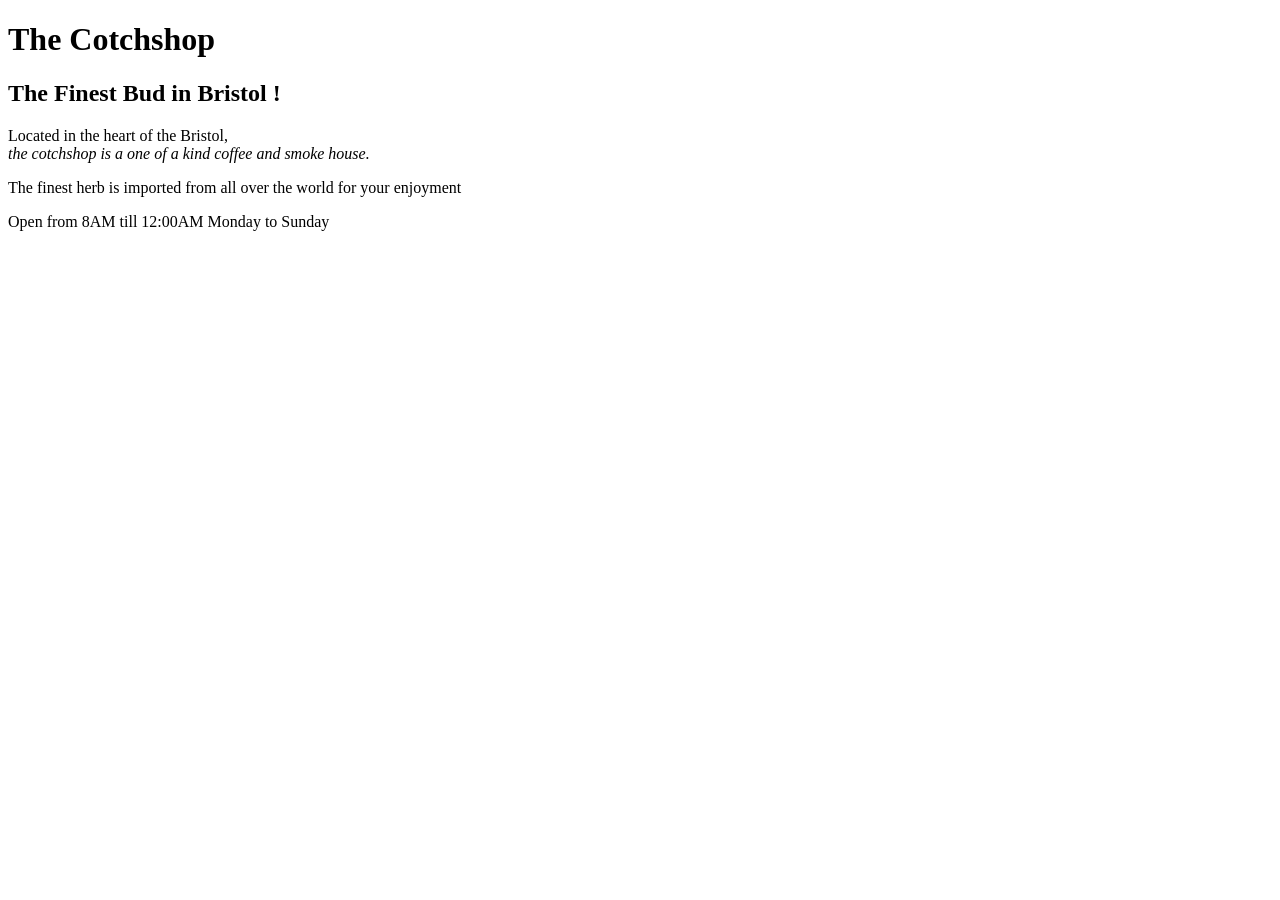
==== html/index.html @ 374856d7 "Create index.html" ====
<!DOCTYPE html>
<html>




<head>
    <title>The Cotchshop</title>
        <meta charset="UTF=8">
            <meta name="description" content="The website for the reputable Cotchsop. Located in the heart of Bristol.">
                <meta name="author" content="Mike Oram">
                    <meta name="viewport" content="width=device-width, initial-scale=1.0">


</head>




<body>
    <h1>The Cotchshop</h1>
    <h2>The Finest Bud in Bristol !</h2>

    <P>Located in the heart of the Bristol,<br><em>the cotchshop is a one of a kind coffee and smoke house.</em> </P>
    <P>The finest herb is imported from all over the world for your enjoyment</P>
    <P>Open from 8AM till 12:00AM Monday to Sunday</P>

</body>
























</html>
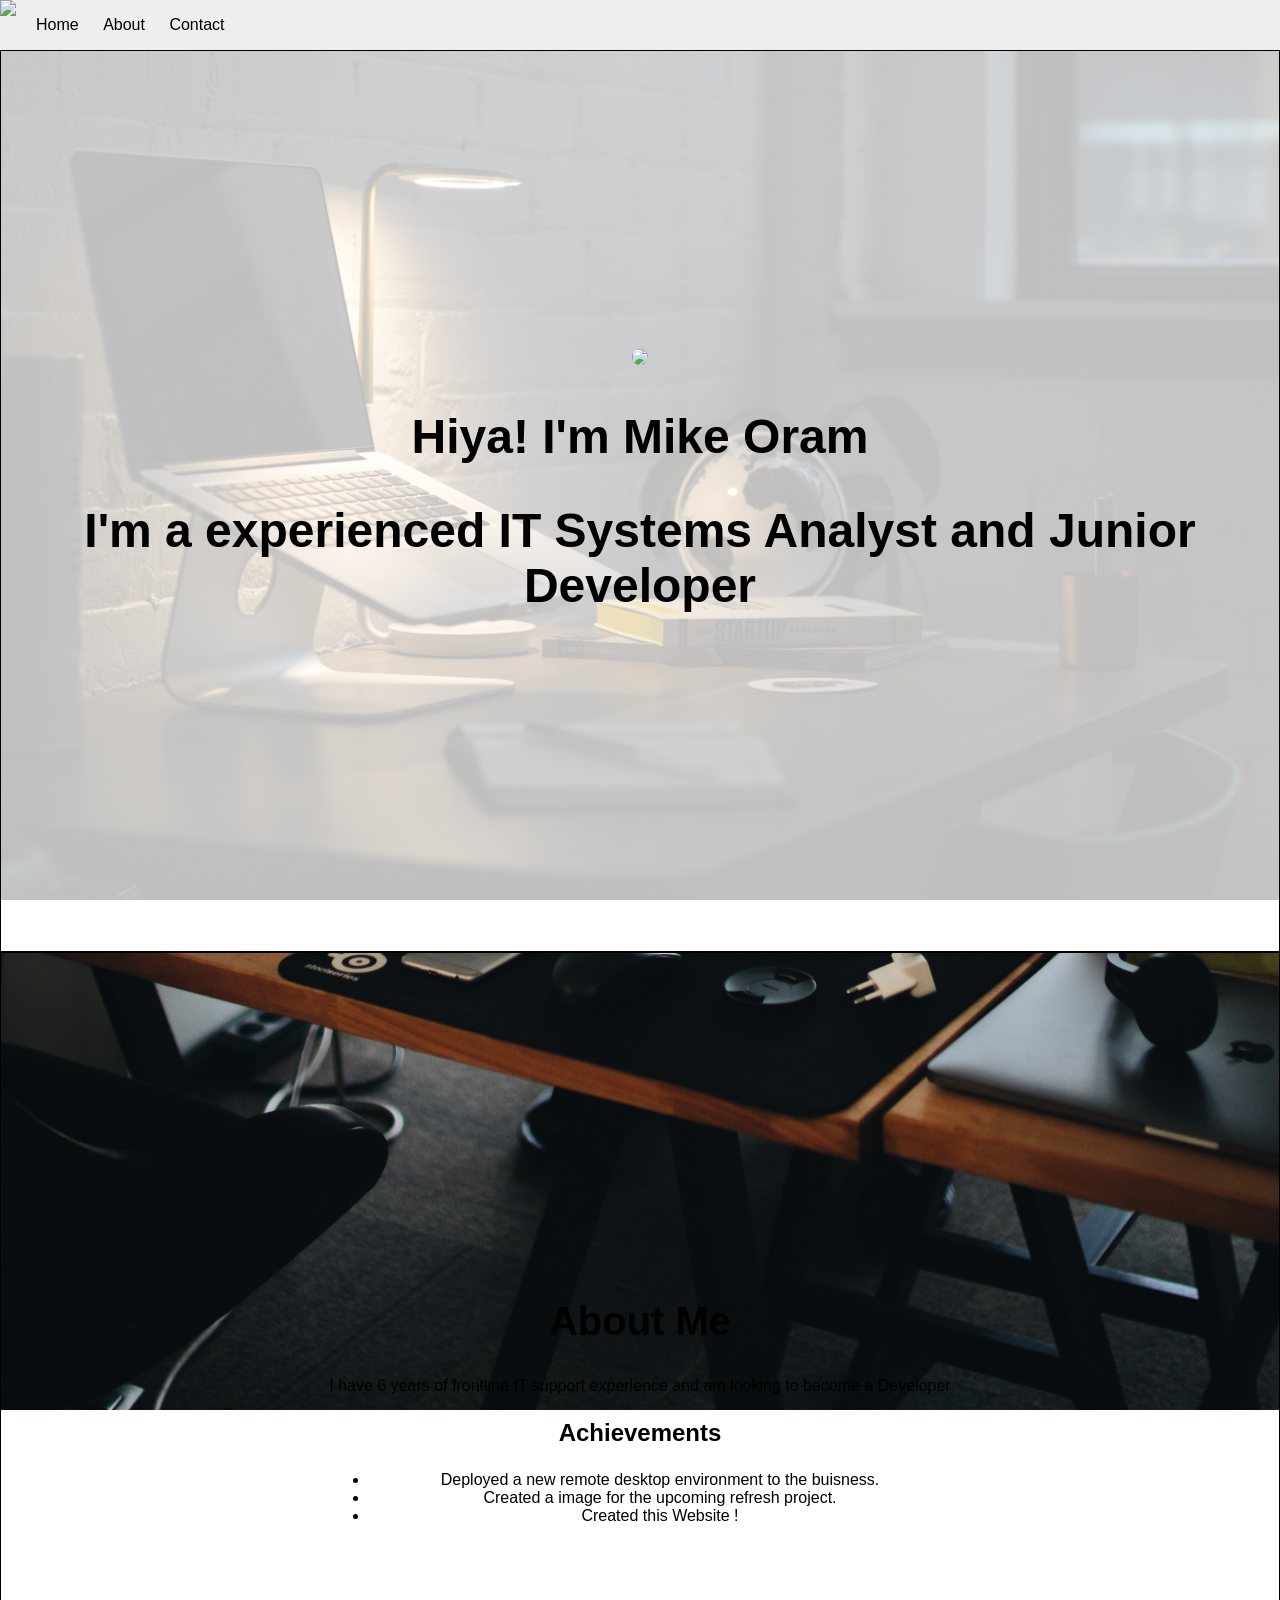
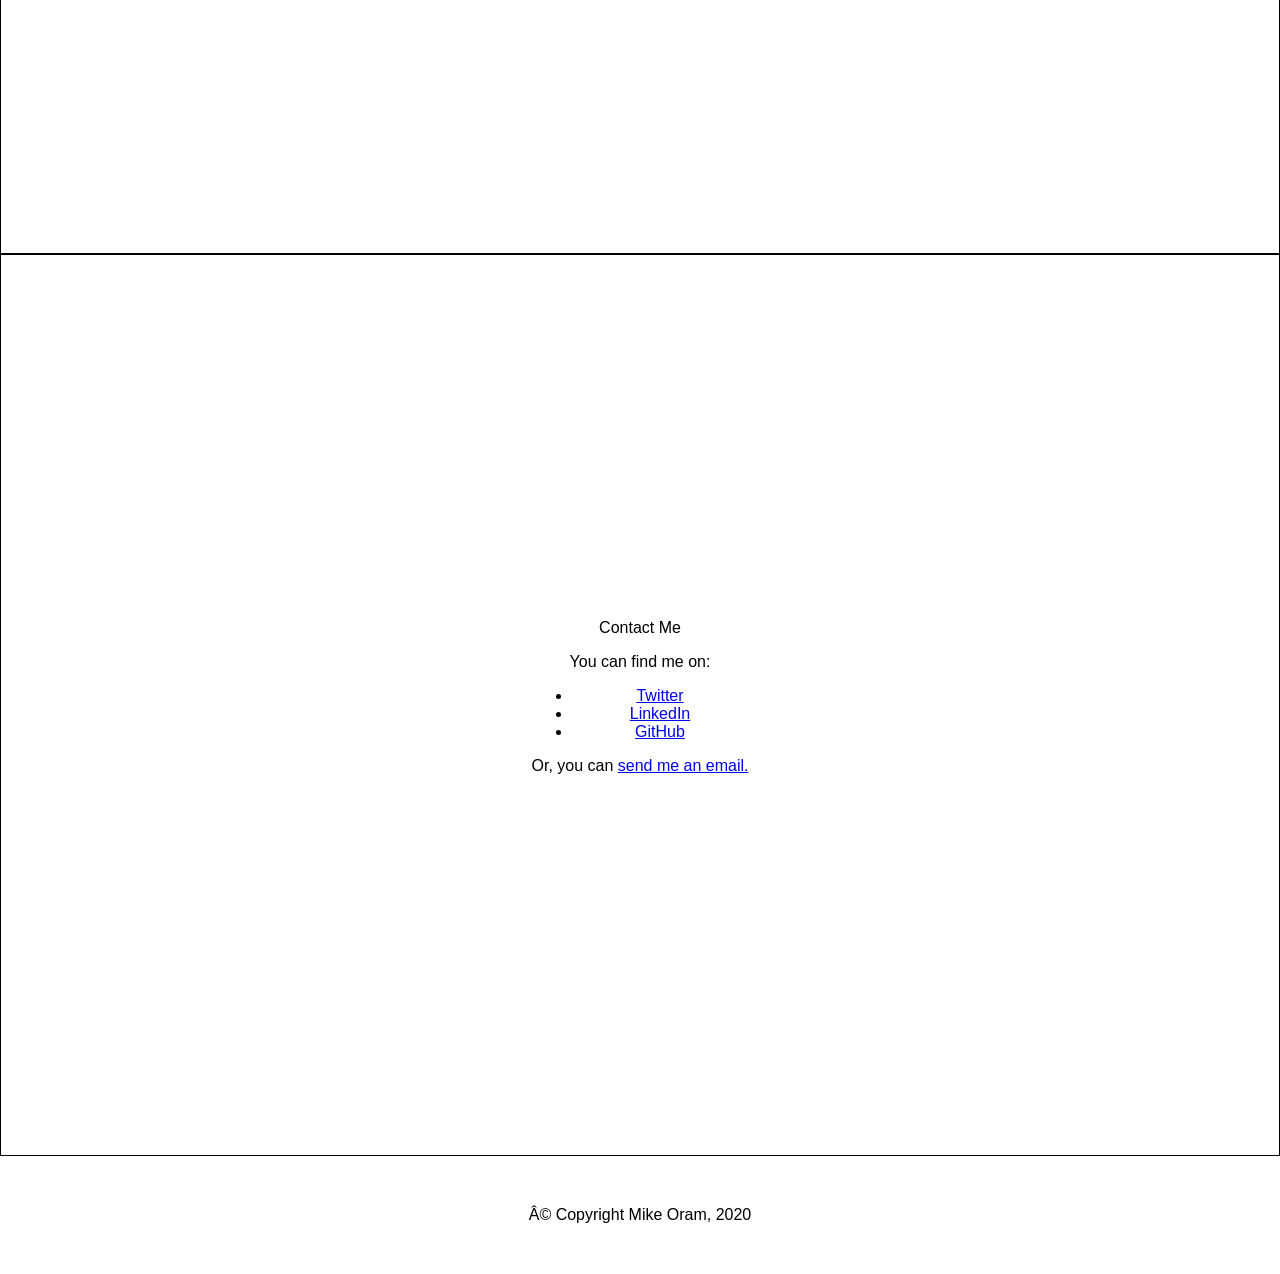
==== commit 66441314: "Created index and CSS stylesheet" ====
--- a/html/index.html
+++ b/html/index.html
@@ -5,11 +5,12 @@
 
 
 <head>
-    <title>The Cotchshop</title>
+    <title>Mike Oram</title>
         <meta charset="UTF=8">
-            <meta name="description" content="The website for the reputable Cotchsop. Located in the heart of Bristol.">
+            <meta name="description" content="Mike Oram an experienced IT Systems Analyst and Junior Developer">
                 <meta name="author" content="Mike Oram">
                     <meta name="viewport" content="width=device-width, initial-scale=1.0">
+                     <link rel="stylesheet" href="../css/style.css">
 
 
 </head>
@@ -18,13 +19,58 @@
 
 
 <body>
-    <h1>The Cotchshop</h1>
-    <h2>The Finest Bud in Bristol !</h2>
+   <header>
+       <img src=https://www.gregglatchams.com/wp-content/uploads/Mike-Oram-Web-200x200.jpg class="profile-img">
+        <nav>
+            <ul>
+                <li><a href="#hero">Home</a></li>
+                <li><a href="#about">About</a></li>
+                <li><a href="#contact">Contact</a></li>        
+            </ul>
+        </nav>
+   </header>
+    <main>
+   <section id="hero">
+    <div class="section-inner">
+        <img src=https://www.gregglatchams.com/wp-content/uploads/Mike-Oram-Web-200x200.jpg class="profile-img">
+        <h1>Hiya! I'm Mike Oram</h1>
+        <h1>I'm a experienced IT Systems Analyst and Junior Developer</h2>
+    </div>
+</section>
+   <section id="about">
+       <div class="section-inner">
+           <h2>About Me</h2>
+           <p>I have 6 years of frontline IT support experience and am looking to become a Developer</p>
+           <h3>Achievements</h3>
+           <ul>
+               <li>Deployed a new remote desktop environment to the buisness.</li>
+               <li>Created a image for the upcoming refresh project.</li>
+               <li>Created this Website !</li>
+           </ul>
+       </div>
+</section>
+   
 
-    <P>Located in the heart of the Bristol,<br><em>the cotchshop is a one of a kind coffee and smoke house.</em> </P>
-    <P>The finest herb is imported from all over the world for your enjoyment</P>
-    <P>Open from 8AM till 12:00AM Monday to Sunday</P>
 
+
+<section id="contact">
+    <div class="section-inner">
+        <h>Contact Me</h>
+        <p>You can find me on:</p>
+        <ul>
+            <li><a href="https://twitter.com/mikeoram4">Twitter</a></li>
+            <li><a href="https://www.linkedin.com/in/mike-oram-93b517b9/">LinkedIn</a></li>
+            <li><a href="https://github.com/SlothSan">GitHub</a></li>
+        </ul>
+        <p>Or, you can <a href="mailto:mikeoram01@gmail.com">send me an email.</a></p>
+    </div>
+</section>
+
+
+</main>
+<footer>
+    © Copyright Mike Oram, 2020
+</footer>
 </body>
 
 
--- a/css/style.css
+++ b/css/style.css
@@ -0,0 +1,88 @@
+body {
+    margin: 0;
+    margin-top: 50px;
+    font-family: sans-serif;
+
+}
+
+header {
+    display: flex;
+    position: fixed;
+    top: 0;
+    left: 0;
+    right: 0;
+    height: 50px;
+    line-height: 50px;
+    background-color: #eeeeee;
+}
+
+header * {
+    display: inline;
+    height: 50px;
+}
+
+header ul {
+    padding: 0;
+}
+
+header li {
+    margin-left: 20px;
+}
+
+
+section {
+    height: 100vh;
+    border: 1px solid black;
+    display: flex;
+    justify-content: center;
+    align-items: center;
+    text-align: center;
+
+    background-size: cover;
+    background-position: center center;
+    background-repeat: no-repeat;
+    background-attachment: fixed;
+}
+
+#hero .profile-img {
+    width: 300px;
+    border-radius: 50%;
+}
+
+footer {
+    text-align: center;
+    padding: 50px;
+}
+
+#hero h1{
+    font-size: 3em;
+}
+
+section h2 {
+    font-size: 2.5em;
+}
+
+section h3 {
+    font-size: 1.5em;
+}
+
+header a {
+
+    text-decoration: none;
+    color: black
+}
+
+#hero {
+
+    background-image: linear-gradient(rgba(255,255,255,0.75),rgba(255,255,255,0.75)), url('../src/images/hero-background.jpg');
+}
+
+#about {
+
+    background-image: linear-gradient(rgba(255,255,255,0.75),rgba(255,255,255,0.75)), url('../src/images/about.jpg');
+}
+
+#contact {
+    
+    background-image: linear-gradient(rgba(255,255,255,0.75),rgba(255,255,255,0.75)), url('../src/images/contact.jpg');
+}
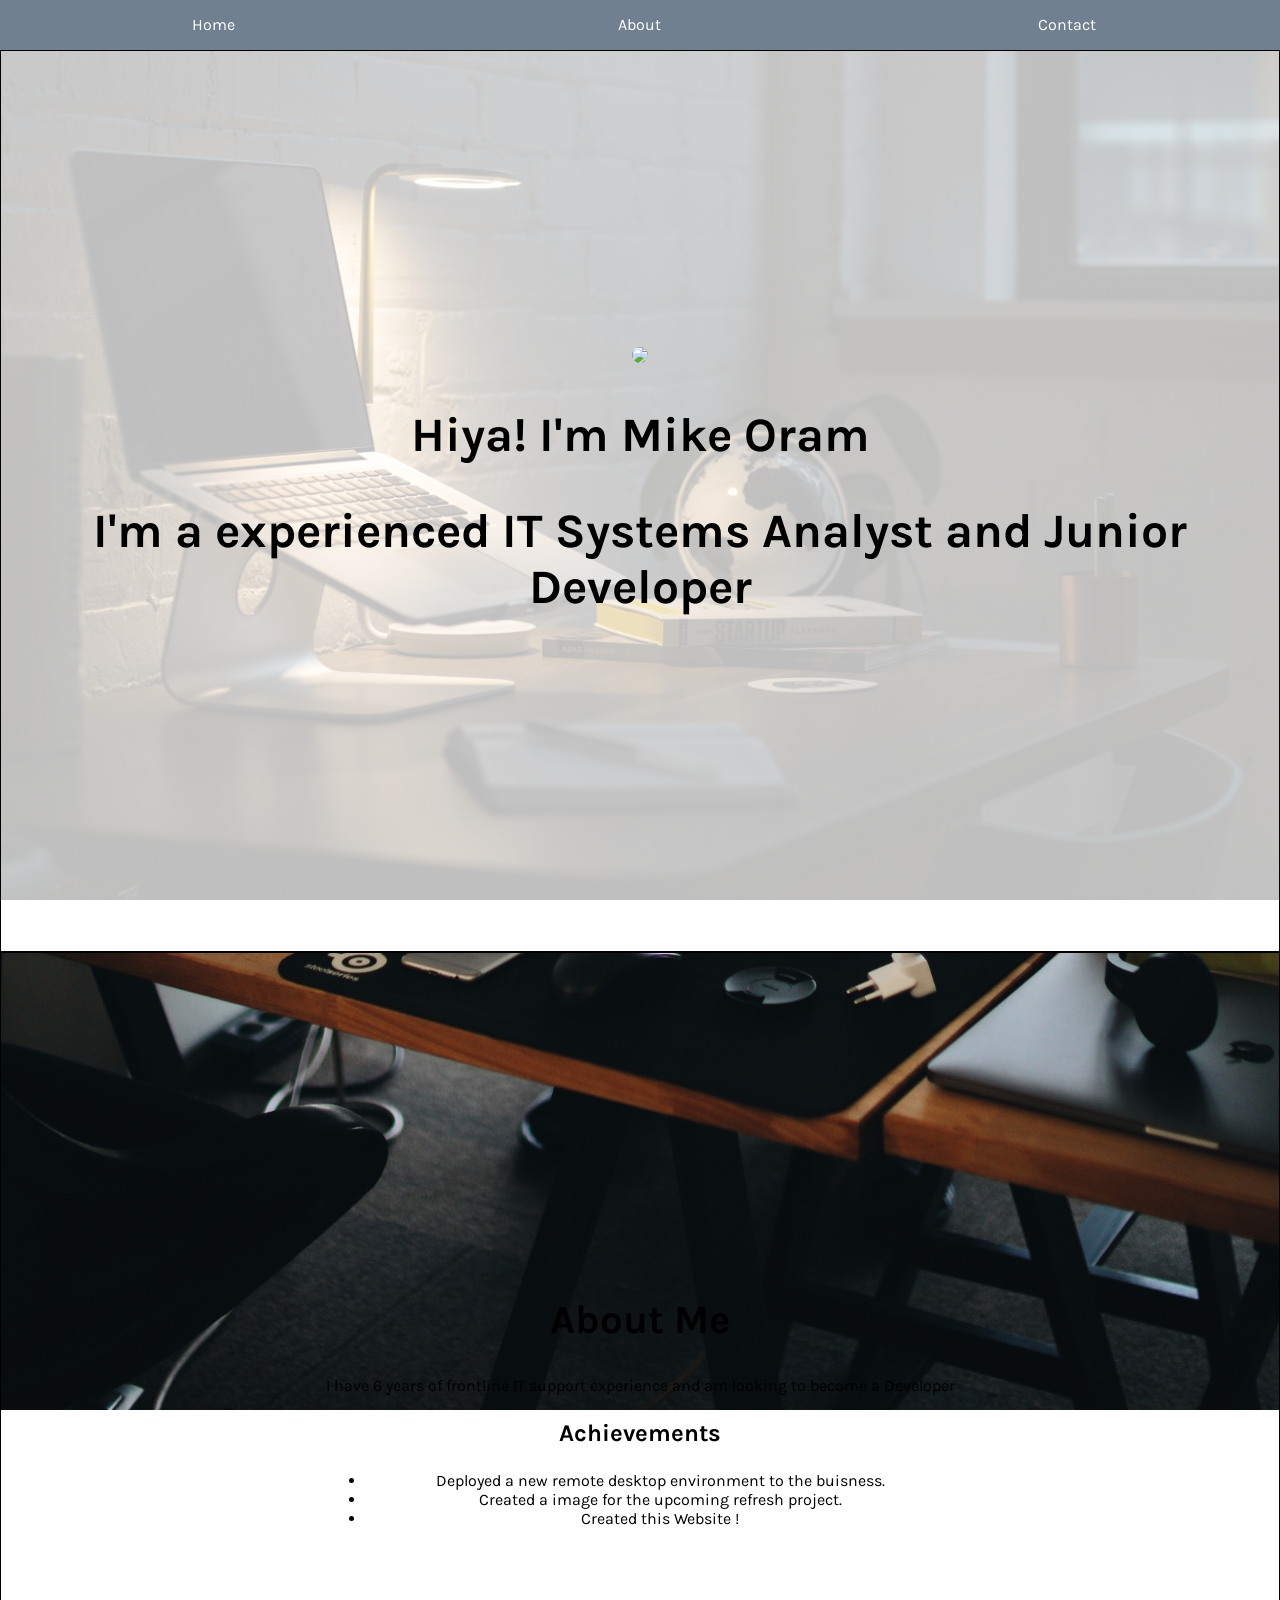
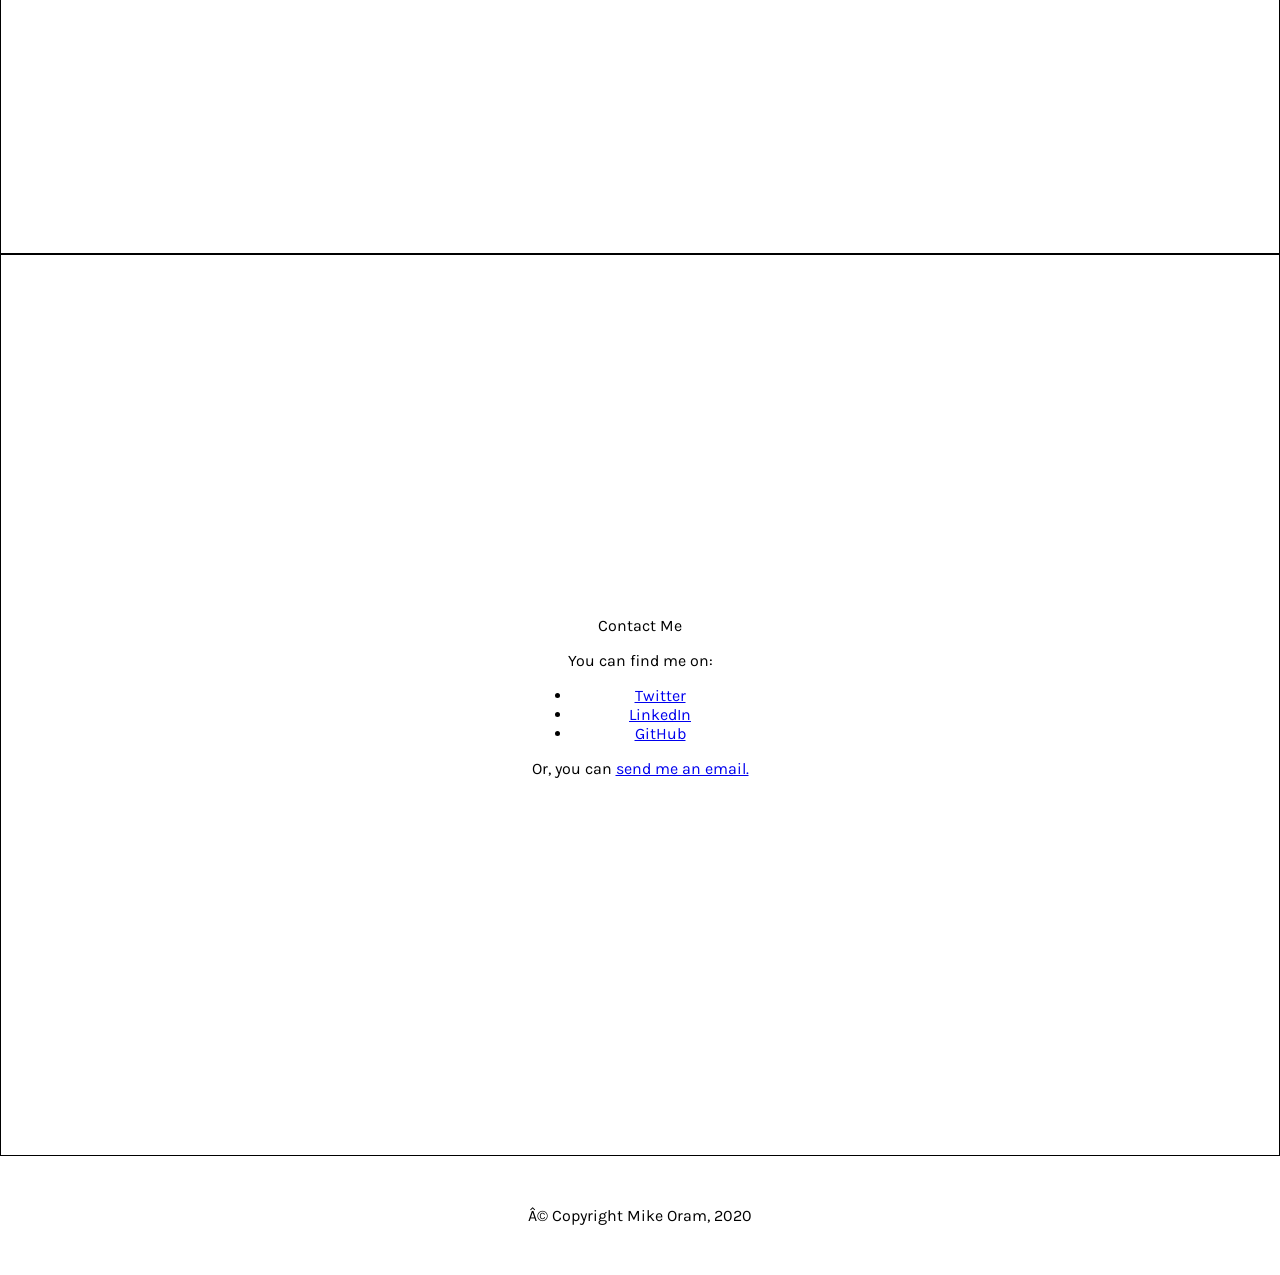
==== commit f5afaa16: "Karla font added" ====
--- a/html/index.html
+++ b/html/index.html
@@ -11,6 +11,7 @@
                 <meta name="author" content="Mike Oram">
                     <meta name="viewport" content="width=device-width, initial-scale=1.0">
                      <link rel="stylesheet" href="../css/style.css">
+                      <link href="https://fonts.googleapis.com/css?family=Karla&display=swap" rel="stylesheet">  
 
 
 </head>
@@ -20,7 +21,6 @@
 
 <body>
    <header>
-       <img src=https://www.gregglatchams.com/wp-content/uploads/Mike-Oram-Web-200x200.jpg class="profile-img">
         <nav>
             <ul>
                 <li><a href="#hero">Home</a></li>
--- a/css/style.css
+++ b/css/style.css
@@ -1,10 +1,8 @@
 body {
     margin: 0;
     margin-top: 50px;
-    font-family: sans-serif;
-
+    font-family: 'Karla', sans-serif;
 }
-
 header {
     display: flex;
     position: fixed;
@@ -14,6 +12,7 @@
     height: 50px;
     line-height: 50px;
     background-color: #eeeeee;
+    align-items: center;
 }
 
 header * {
@@ -25,12 +24,38 @@
     padding: 0;
 }
 
-header li {
-    margin-left: 20px;
+/*header li {
+  margin: 20px;      <<<<<<<<Put this back if everything below to comments fucks up. 
+}*/
+
+nav {
+    width: 100%;
+    background-color: #555;
+    overflow: auto;
 }
 
+nav a {
+    
+    float: left;
+    padding: 0px;
+    color: white;
+    text-decoration: none;
+    font-size: px;
+    width: 33.33%; /* Four equal-width links. If you have two links, use 50%, and 33.33% for three links, etc.. */
+    text-align: center; /* If you want the text to be centered */
+}
 
-section {
+/* adds a color on hover on the nav menu */
+nav a:hover{
+    background-color: grey;
+  }
+  
+
+
+
+
+
+ section {
     height: 100vh;
     border: 1px solid black;
     display: flex;
@@ -69,7 +94,9 @@
 header a {
 
     text-decoration: none;
-    color: black
+    color: white;
+    background-color: slategrey;
+    font-family: 'Karla', sans-serif;
 }
 
 #hero {
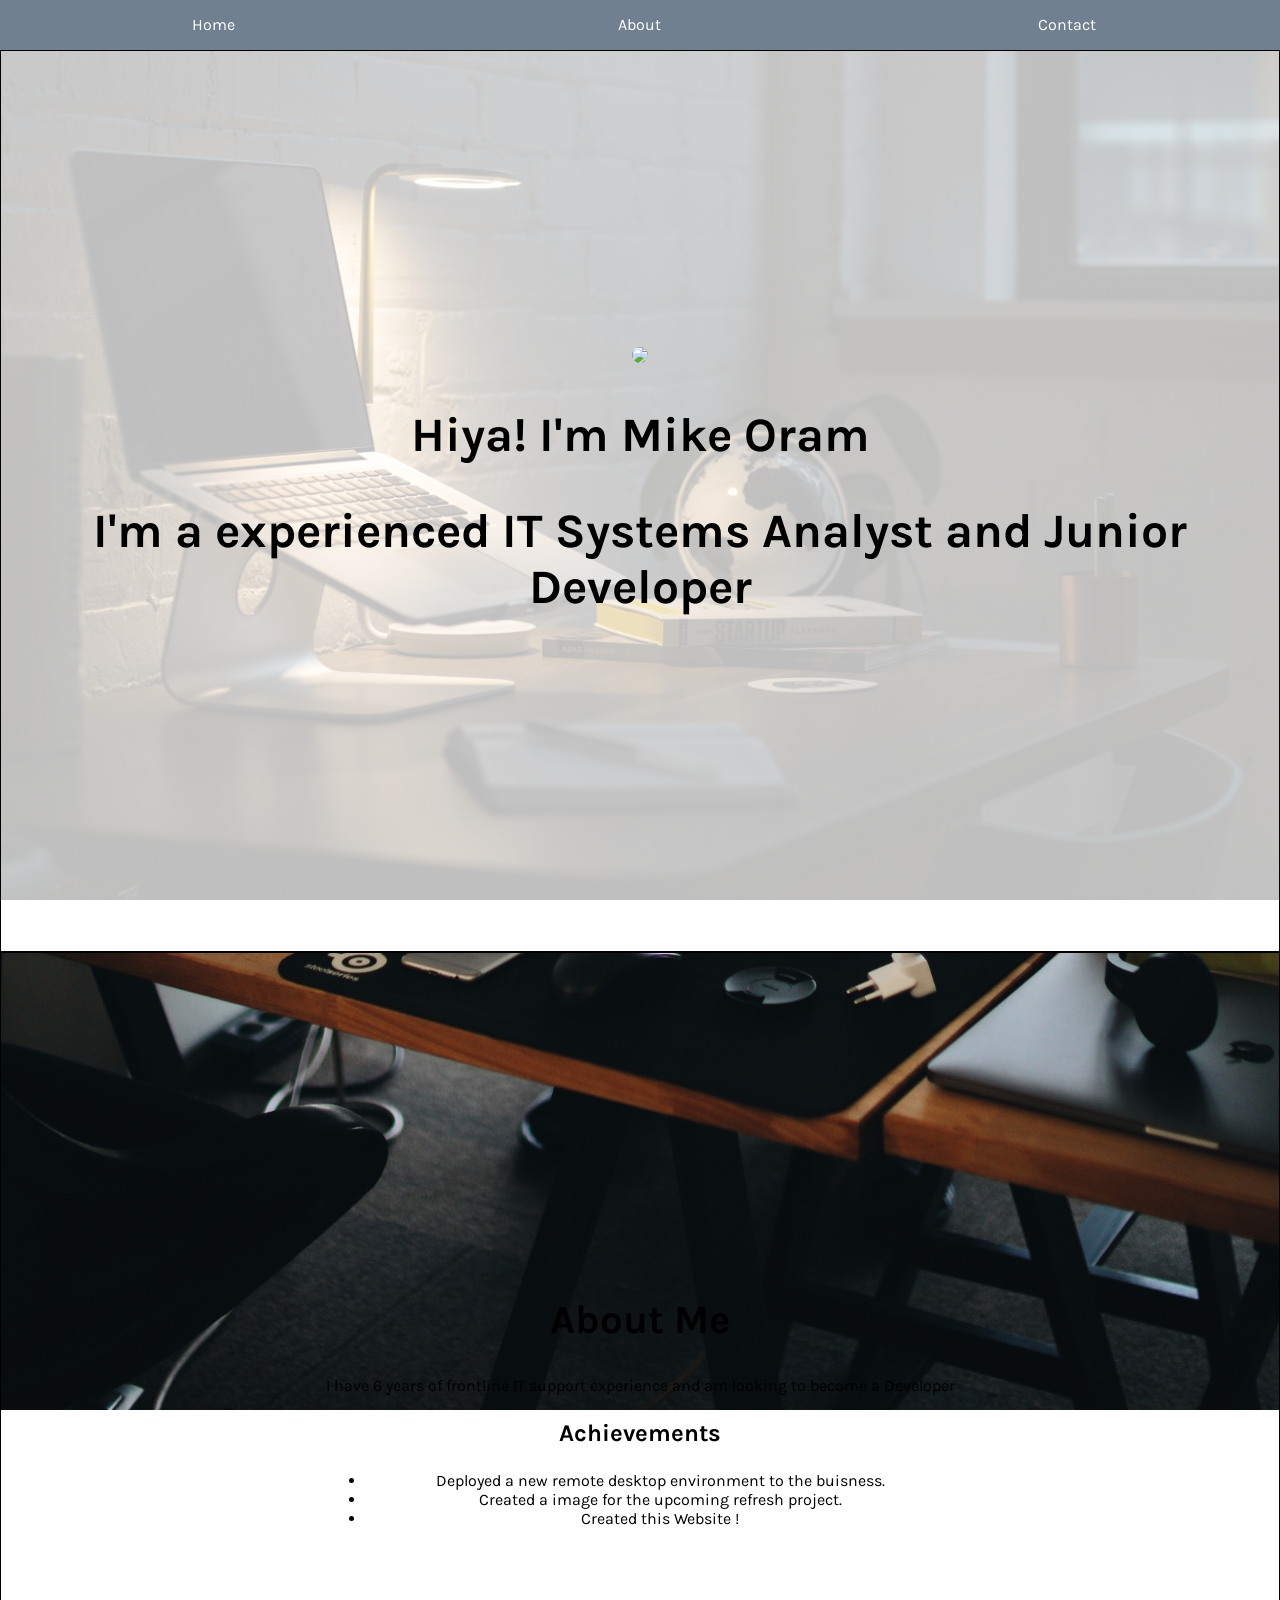
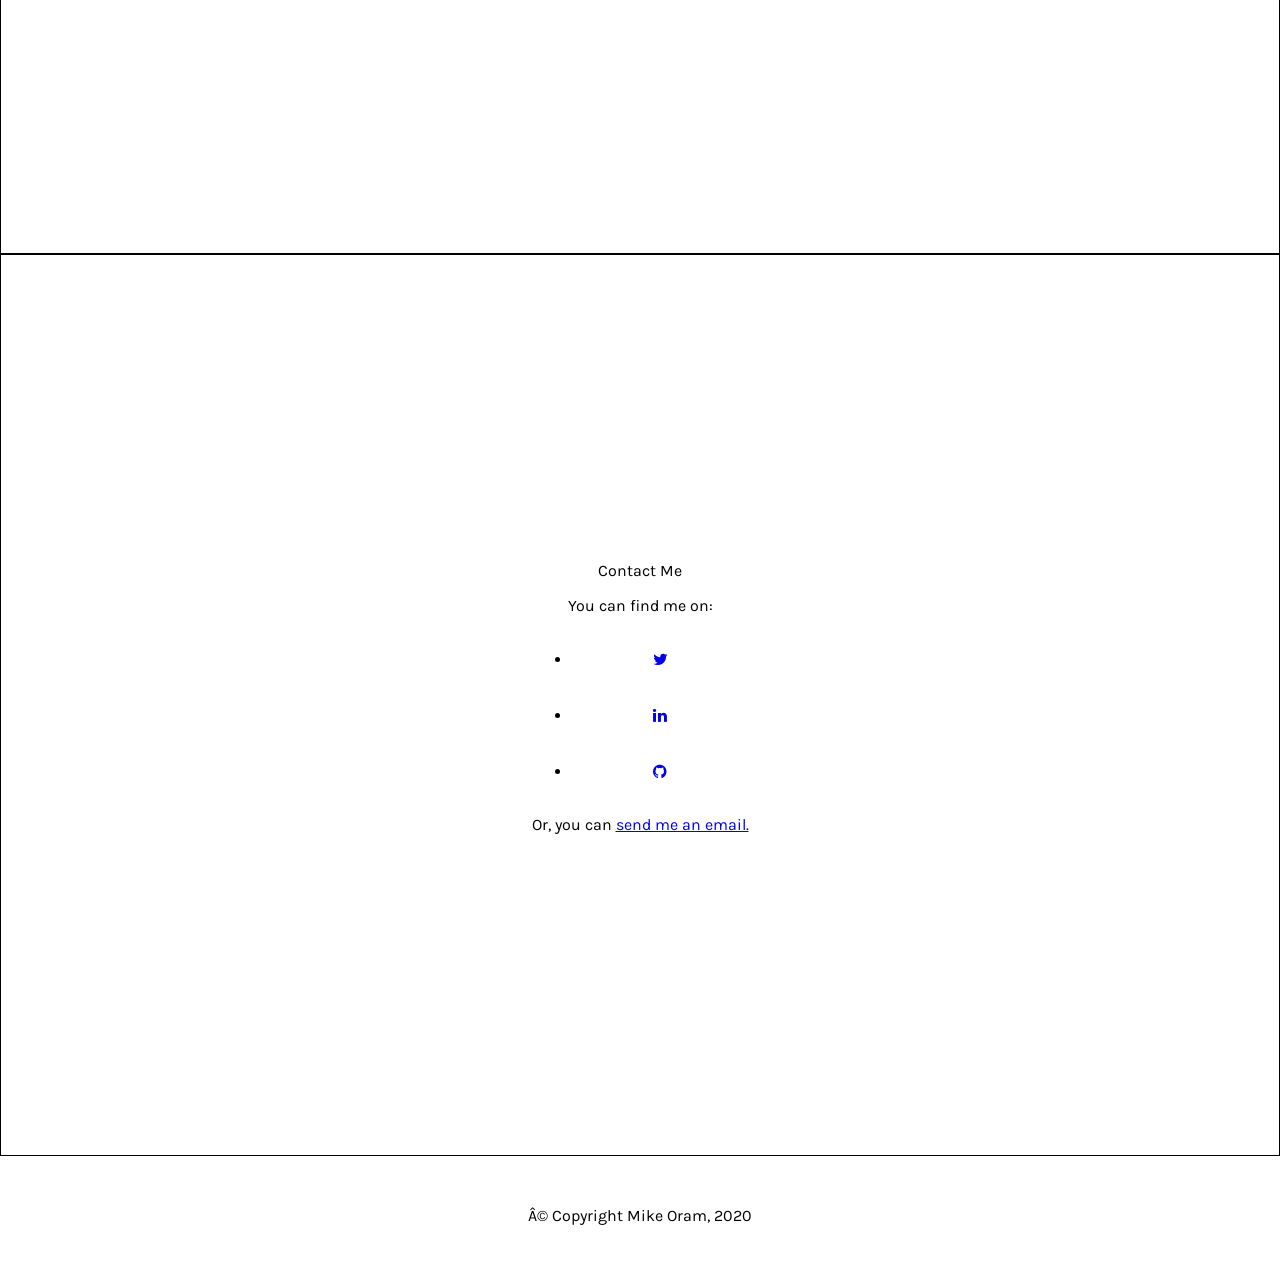
==== commit 9aacb807: "Set Icon links to Round." ====
--- a/html/index.html
+++ b/html/index.html
@@ -11,7 +11,10 @@
                 <meta name="author" content="Mike Oram">
                     <meta name="viewport" content="width=device-width, initial-scale=1.0">
                      <link rel="stylesheet" href="../css/style.css">
-                      <link href="https://fonts.googleapis.com/css?family=Karla&display=swap" rel="stylesheet">  
+                     <!-- Add Karla font from Google Fonts --> 
+                     <link href="https://fonts.googleapis.com/css?family=Karla&display=swap" rel="stylesheet">  
+                        <!-- Add icon library -->
+                        <link rel="stylesheet" href="https://cdnjs.cloudflare.com/ajax/libs/font-awesome/4.7.0/css/font-awesome.min.css">
 
 
 </head>
@@ -58,9 +61,10 @@
         <h>Contact Me</h>
         <p>You can find me on:</p>
         <ul>
-            <li><a href="https://twitter.com/mikeoram4">Twitter</a></li>
-            <li><a href="https://www.linkedin.com/in/mike-oram-93b517b9/">LinkedIn</a></li>
-            <li><a href="https://github.com/SlothSan">GitHub</a></li>
+            <!--Adding images to links to Socials-->
+            <li><a href="https://twitter.com/mikeoram4" class="fa fa-twitter"></a></li>
+            <li><a href="https://www.linkedin.com/in/mike-oram-93b517b9/" class="fa fa-linkedin"></a></li>
+            <li><a href="https://github.com/SlothSan" class="fa fa-github"></a></li>
         </ul>
         <p>Or, you can <a href="mailto:mikeoram01@gmail.com">send me an email.</a></p>
     </div>
--- a/css/style.css
+++ b/css/style.css
@@ -110,6 +110,16 @@
 }
 
 #contact {
-    
+
     background-image: linear-gradient(rgba(255,255,255,0.75),rgba(255,255,255,0.75)), url('../src/images/contact.jpg');
-}+}
+
+/* Set the Icons used for Social links to be rounded */
+.fa {
+    padding: 20px;
+    font-size: 30px;
+    width: 30px;
+    text-align: center;
+    text-decoration: none;
+    border-radius: 50%;
+  }
